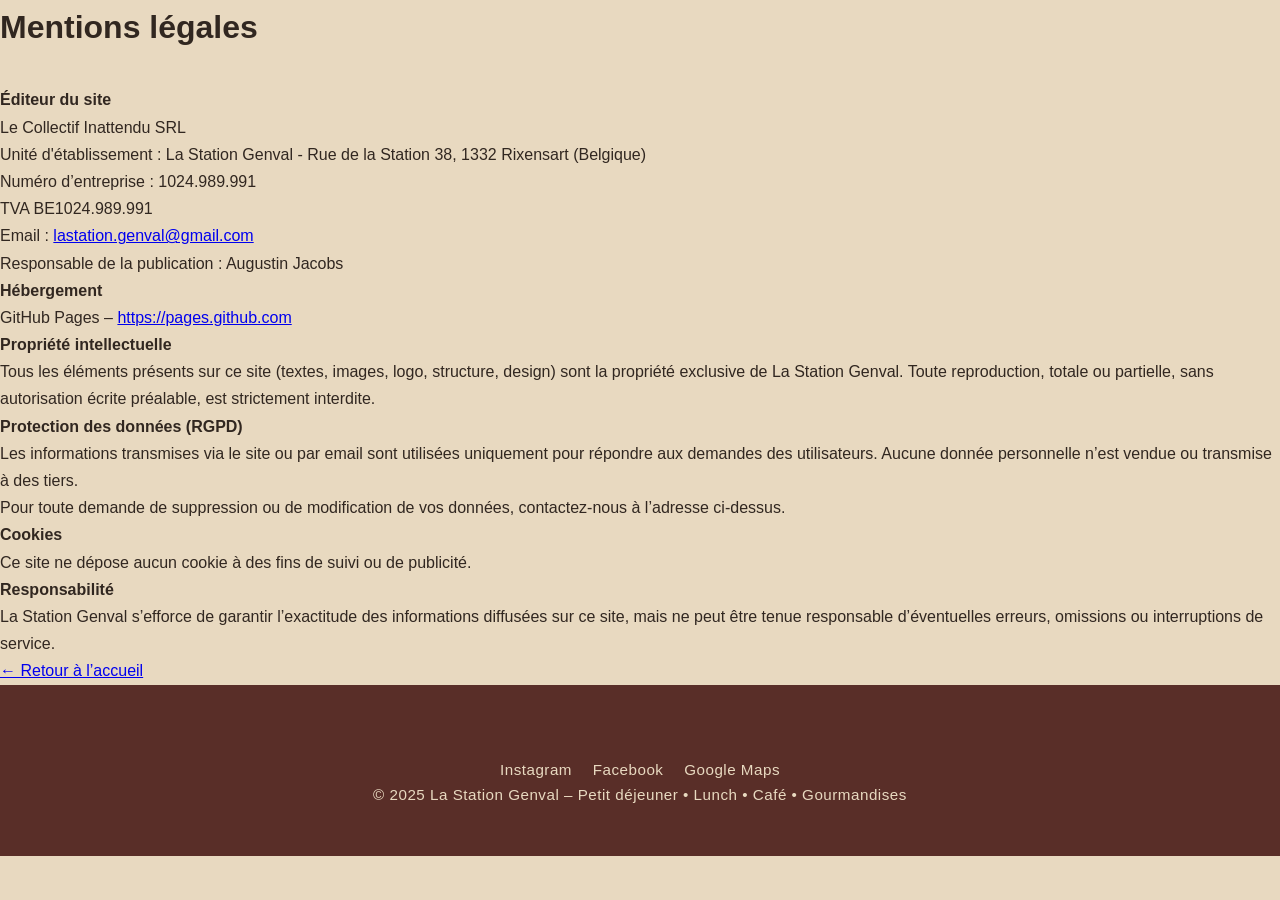
==== mentions-legales.html @ 5e0963c7 "Add files via upload" ====
<!DOCTYPE html>
<html lang="fr">
<head>
  <meta charset="UTF-8">
  <meta name="viewport" content="width=device-width, initial-scale=1.0">
  <title>Mentions légales – La Station Genval</title>
  <link rel="stylesheet" href="style.css">
  <script>
    document.addEventListener("DOMContentLoaded", () => {
      document.body.classList.add("fade-in");
    });
  </script>
</head>
<body class="fade-transition">

  <main class="container">
    <h1>Mentions légales</h1>

    <div style="margin-top: 2rem;"></div>

    <p class="text">
      <strong>Éditeur du site</strong><br>
      Le Collectif Inattendu SRL<br>
      Unité d'établissement : La Station Genval - Rue de la Station 38, 1332 Rixensart (Belgique)<br>
      Numéro d’entreprise : 1024.989.991<br>
      TVA BE1024.989.991<br>
      Email : <a href="mailto:lastation.genval@gmail.com">lastation.genval@gmail.com</a><br>
      Responsable de la publication : Augustin Jacobs
    </p>

    <p class="text">
      <strong>Hébergement</strong><br>
      GitHub Pages – <a href="https://pages.github.com" target="_blank">https://pages.github.com</a>
    </p>

    <p class="text">
      <strong>Propriété intellectuelle</strong><br>
      Tous les éléments présents sur ce site (textes, images, logo, structure, design)
      sont la propriété exclusive de La Station Genval. Toute reproduction, totale ou partielle,
      sans autorisation écrite préalable, est strictement interdite.
    </p>

    <p class="text">
      <strong>Protection des données (RGPD)</strong><br>
      Les informations transmises via le site ou par email sont utilisées uniquement
      pour répondre aux demandes des utilisateurs. Aucune donnée personnelle n’est
      vendue ou transmise à des tiers.<br>
      Pour toute demande de suppression ou de modification de vos données,
      contactez-nous à l’adresse ci-dessus.
    </p>

    <p class="text">
      <strong>Cookies</strong><br>
      Ce site ne dépose aucun cookie à des fins de suivi ou de publicité.
    </p>

    <p class="text">
      <strong>Responsabilité</strong><br>
      La Station Genval s’efforce de garantir l’exactitude des informations diffusées sur ce site,
      mais ne peut être tenue responsable d’éventuelles erreurs, omissions ou interruptions de service.
    </p>

    <a href="index.html" class="link">← Retour à l’accueil</a>
  </main>

  <footer>
    <div class="socials">
      <a href="https://www.instagram.com/lastation.genval" target="_blank">Instagram</a>
      <a href="https://www.facebook.com/profile.php?id=61577733796335" target="_blank">Facebook</a>
      <a href="https://maps.app.goo.gl/yA7gUDZw3Ps3B1wK8" target="_blank">Google Maps</a>
    </div>
    <p class="footer-text">
      © 2025 La Station Genval – Petit déjeuner • Lunch • Café • Gourmandises
    </p>
  </footer>

</body>
</html>
---- style.css ----
:root {
  --beige: #E8D9C0;
  --rouge-brique: #C3534B;
  --brun-cafe: #592E28;
  --brun-profond: #312720;
  --vert-olive: #A6AA90;
  --blanc: #FFFFFF;
}

/* RESET */
* { margin: 0; padding: 0; box-sizing: border-box; }

body {
  font-family: "Poppins", sans-serif;
  background: var(--beige);
  color: var(--brun-profond);
  line-height: 1.7;
  overflow-x: hidden;
}

/* =========================
   NAVIGATION STICKY
========================= */
header nav {
  background-color: var(--blanc);
  position: sticky;
  top: 0;
  z-index: 1000;
  display: flex;
  justify-content: center;
  gap: 2rem;
  padding: 1rem 0;
  box-shadow: 0 2px 5px rgba(0,0,0,0.1);
  font-weight: 500;
}

header nav a {
  color: var(--brun-profond);
  text-decoration: none;
  transition: color 0.3s ease;
}

header nav a:hover {
  color: var(--rouge-brique);
}

/* =========================
   HERO
========================= */
.hero {
  height: 100vh;
  background: url("./images/photo1.jpg") center/cover no-repeat;
  display: flex;
  justify-content: center;
  align-items: center;
  text-align: center;
  position: relative;
}

.hero::after {
  content: "";
  position: absolute;
  inset: 0;
  background: rgba(49, 39, 32, 0.4);
}

.hero-content {
  position: relative;
  z-index: 2;
  color: var(--blanc);
  animation: fadeIn 1.8s ease;
}

.hero .logo {
  width: 200px;
  margin-bottom: 1rem;
}

.hero h1 {
  font-family: "Playfair Display", serif;
  font-size: 3rem;
  margin-bottom: 0.5rem;
}

.hero p {
  font-size: 1.2rem;
  margin-bottom: 1.5rem;
}

.btn, .btn-outline {
  display: inline-block;
  padding: 0.8rem 1.8rem;
  border-radius: 30px;
  font-weight: 600;
  transition: all 0.3s ease;
  text-decoration: none;
}

.btn {
  background-color: var(--rouge-brique);
  color: var(--blanc);
}

.btn:hover {
  background-color: var(--brun-cafe);
}

.btn-outline {
  color: var(--brun-cafe);
  border: 2px solid var(--brun-cafe);
}

.btn-outline:hover {
  background-color: var(--brun-cafe);
  color: var(--blanc);
}

/* =========================
   SECTIONS GÉNÉRALES
========================= */
section {
  padding: 5rem 2rem;
  text-align: center;
}

.about h2, .menu h2, .contact h2 {
  font-family: "Playfair Display", serif;
  font-size: 2rem;
  color: var(--brun-cafe);
  margin-bottom: 1rem;
}

.about p {
  max-width: 700px;
  margin: 0 auto;
  font-size: 1.1rem;
}

/* =========================
   MENU SECTION
========================= */
.menu-grid {
  display: grid;
  grid-template-columns: repeat(auto-fit, minmax(250px, 1fr));
  gap: 2rem;
  margin: 3rem 0;
}

.menu-item {
  background-color: var(--blanc);
  padding: 2rem;
  border-radius: 16px;
  box-shadow: 0 4px 10px rgba(0,0,0,0.06);
  transition: transform 0.3s ease;
}

.menu-item:hover {
  transform: translateY(-6px);
}

/* =========================
   CONTACT
========================= */
.contact p {
  margin: 0.5rem 0;
}

.contact a {
  color: var(--rouge-brique);
  font-weight: 500;
}

/* =========================
   FOOTER + GOOGLE MAP
========================= */
footer {
  background-color: var(--brun-cafe);
  color: var(--beige);
  text-align: center;
  padding: 3rem 1rem;
  font-size: 0.95rem;
  letter-spacing: 0.5px;
}

footer h2 {
  font-family: "Playfair Display", serif;
  font-size: 1.8rem;
  color: var(--beige);
  margin-bottom: 0.8rem;
}

footer iframe {
  border-radius: 12px;
  margin-top: 1rem;
  box-shadow: 0 4px 15px rgba(0,0,0,0.15);
}

footer .socials {
  margin-top: 1.5rem;
}

footer .socials a {
  color: var(--beige);
  text-decoration: none;
  margin: 0 0.5rem;
  font-weight: 500;
  transition: color 0.3s ease;
}

footer .socials a:hover {
  color: var(--vert-olive);
}

footer a.footer-link {
  color: var(--vert-olive);
  text-decoration: none;
}

footer a.footer-link:hover {
  text-decoration: underline;
}

/* =========================
   RESPONSIVE
========================= */
@media (max-width: 768px) {
  .hero h1 { font-size: 2.2rem; }
  .hero p { font-size: 1rem; }
  header nav { flex-wrap: wrap; gap: 1rem; }
}

/* =========================
   ANIMATIONS
========================= */
@keyframes fadeIn {
  from { opacity: 0; transform: translateY(20px); }
  to { opacity: 1; transform: translateY(0); }
}
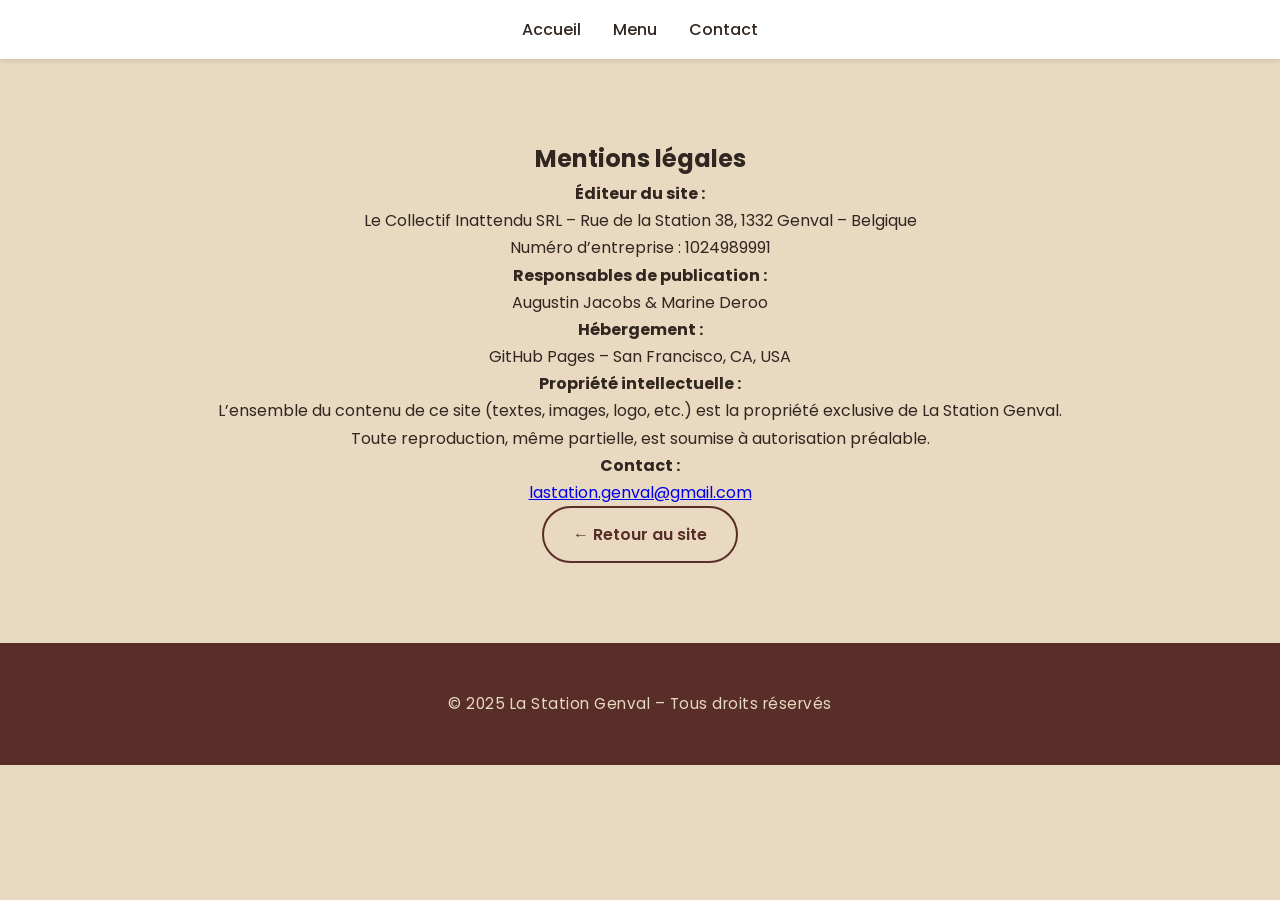
==== commit 89bd869b: "Update mentions-legales.html" ====
--- a/mentions-legales.html
+++ b/mentions-legales.html
@@ -1,78 +1,46 @@
 <!DOCTYPE html>
 <html lang="fr">
 <head>
-  <meta charset="UTF-8">
-  <meta name="viewport" content="width=device-width, initial-scale=1.0">
+  <meta charset="UTF-8" />
+  <meta name="viewport" content="width=device-width, initial-scale=1.0" />
   <title>Mentions légales – La Station Genval</title>
-  <link rel="stylesheet" href="style.css">
-  <script>
-    document.addEventListener("DOMContentLoaded", () => {
-      document.body.classList.add("fade-in");
-    });
-  </script>
+  <link rel="stylesheet" href="style.css" />
+  <link href="https://fonts.googleapis.com/css2?family=Playfair+Display:wght@400;600&family=Poppins:wght@300;400;500;600&display=swap" rel="stylesheet">
 </head>
-<body class="fade-transition">
 
-  <main class="container">
+<body>
+  <header class="main-header">
+    <nav class="navbar">
+      <a href="index.html#accueil" class="nav-link">Accueil</a>
+      <a href="index.html#menu" class="nav-link">Menu</a>
+      <a href="index.html#contact" class="nav-link">Contact</a>
+    </nav>
+  </header>
+
+  <section class="mentions">
     <h1>Mentions légales</h1>
+    <p><strong>Éditeur du site :</strong><br>
+    Le Collectif Inattendu SRL – Rue de la Station 38, 1332 Genval – Belgique<br>
+    Numéro d’entreprise : 1024989991</p>
 
-    <div style="margin-top: 2rem;"></div>
+    <p><strong>Responsables de publication :</strong><br>
+    Augustin Jacobs & Marine Deroo</p>
 
-    <p class="text">
-      <strong>Éditeur du site</strong><br>
-      Le Collectif Inattendu SRL<br>
-      Unité d'établissement : La Station Genval - Rue de la Station 38, 1332 Rixensart (Belgique)<br>
-      Numéro d’entreprise : 1024.989.991<br>
-      TVA BE1024.989.991<br>
-      Email : <a href="mailto:lastation.genval@gmail.com">lastation.genval@gmail.com</a><br>
-      Responsable de la publication : Augustin Jacobs
-    </p>
+    <p><strong>Hébergement :</strong><br>
+    GitHub Pages – San Francisco, CA, USA</p>
 
-    <p class="text">
-      <strong>Hébergement</strong><br>
-      GitHub Pages – <a href="https://pages.github.com" target="_blank">https://pages.github.com</a>
-    </p>
+    <p><strong>Propriété intellectuelle :</strong><br>
+    L’ensemble du contenu de ce site (textes, images, logo, etc.) est la propriété exclusive de La Station Genval.<br>
+    Toute reproduction, même partielle, est soumise à autorisation préalable.</p>
 
-    <p class="text">
-      <strong>Propriété intellectuelle</strong><br>
-      Tous les éléments présents sur ce site (textes, images, logo, structure, design)
-      sont la propriété exclusive de La Station Genval. Toute reproduction, totale ou partielle,
-      sans autorisation écrite préalable, est strictement interdite.
-    </p>
+    <p><strong>Contact :</strong><br>
+    <a href="mailto:lastation.genval@gmail.com">lastation.genval@gmail.com</a></p>
 
-    <p class="text">
-      <strong>Protection des données (RGPD)</strong><br>
-      Les informations transmises via le site ou par email sont utilisées uniquement
-      pour répondre aux demandes des utilisateurs. Aucune donnée personnelle n’est
-      vendue ou transmise à des tiers.<br>
-      Pour toute demande de suppression ou de modification de vos données,
-      contactez-nous à l’adresse ci-dessus.
-    </p>
-
-    <p class="text">
-      <strong>Cookies</strong><br>
-      Ce site ne dépose aucun cookie à des fins de suivi ou de publicité.
-    </p>
-
-    <p class="text">
-      <strong>Responsabilité</strong><br>
-      La Station Genval s’efforce de garantir l’exactitude des informations diffusées sur ce site,
-      mais ne peut être tenue responsable d’éventuelles erreurs, omissions ou interruptions de service.
-    </p>
-
-    <a href="index.html" class="link">← Retour à l’accueil</a>
-  </main>
+    <a href="index.html" class="btn-outline">← Retour au site</a>
+  </section>
 
   <footer>
-    <div class="socials">
-      <a href="https://www.instagram.com/lastation.genval" target="_blank">Instagram</a>
-      <a href="https://www.facebook.com/profile.php?id=61577733796335" target="_blank">Facebook</a>
-      <a href="https://maps.app.goo.gl/yA7gUDZw3Ps3B1wK8" target="_blank">Google Maps</a>
-    </div>
-    <p class="footer-text">
-      © 2025 La Station Genval – Petit déjeuner • Lunch • Café • Gourmandises
-    </p>
+    <p class="footer-text">© 2025 La Station Genval – Tous droits réservés</p>
   </footer>
-
 </body>
-</html>+</html>
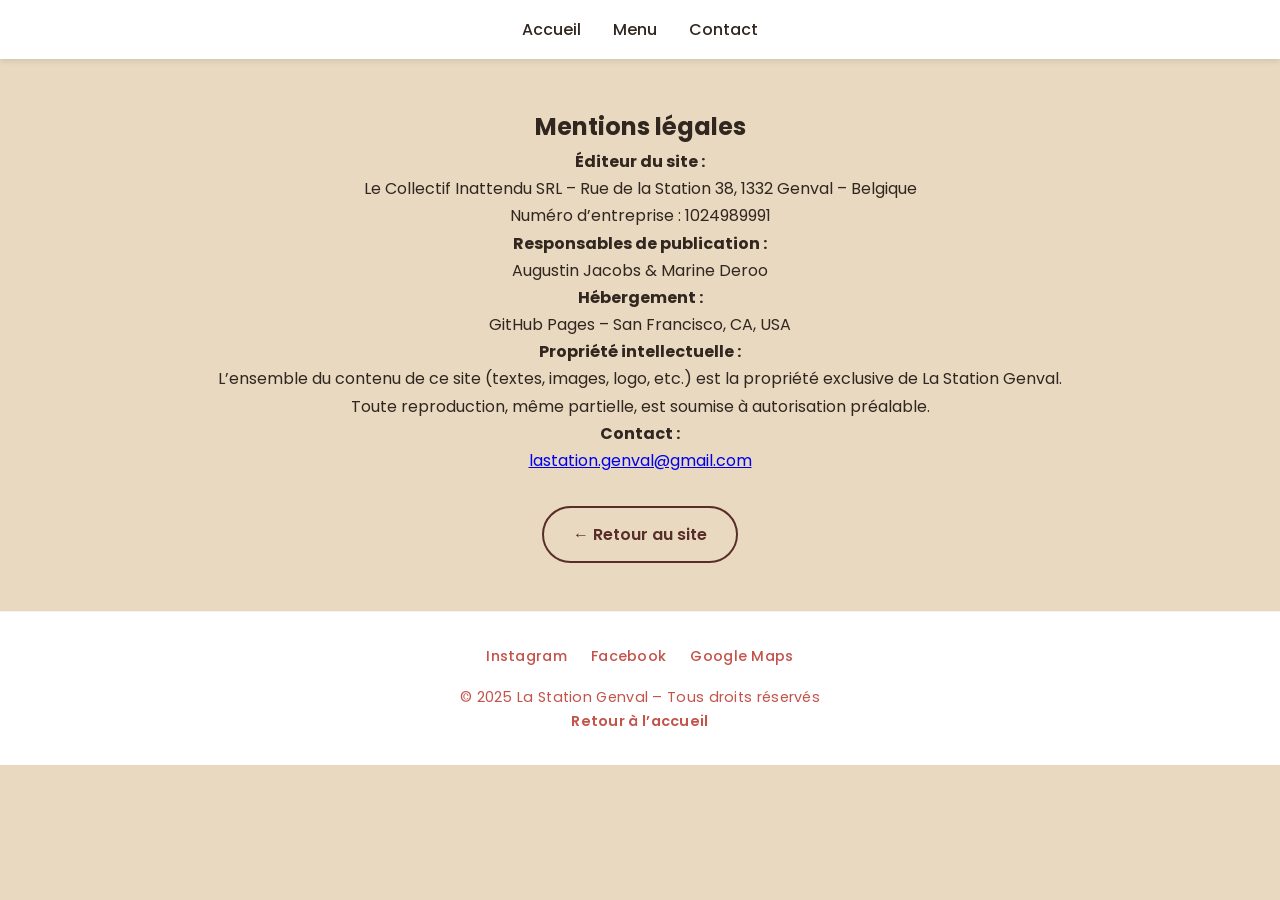
==== commit 04ba39da: "Update mentions-legales.html" ====
--- a/mentions-legales.html
+++ b/mentions-legales.html
@@ -9,6 +9,7 @@
 </head>
 
 <body>
+  <!-- HEADER / MENU STICKY -->
   <header class="main-header">
     <nav class="navbar">
       <a href="index.html#accueil" class="nav-link">Accueil</a>
@@ -17,30 +18,46 @@
     </nav>
   </header>
 
+  <!-- SECTION MENTIONS -->
   <section class="mentions">
     <h1>Mentions légales</h1>
+
     <p><strong>Éditeur du site :</strong><br>
-    Le Collectif Inattendu SRL – Rue de la Station 38, 1332 Genval – Belgique<br>
-    Numéro d’entreprise : 1024989991</p>
+      Le Collectif Inattendu SRL – Rue de la Station 38, 1332 Genval – Belgique<br>
+      Numéro d’entreprise : 1024989991
+    </p>
 
     <p><strong>Responsables de publication :</strong><br>
-    Augustin Jacobs & Marine Deroo</p>
+      Augustin Jacobs & Marine Deroo
+    </p>
 
     <p><strong>Hébergement :</strong><br>
-    GitHub Pages – San Francisco, CA, USA</p>
+      GitHub Pages – San Francisco, CA, USA
+    </p>
 
     <p><strong>Propriété intellectuelle :</strong><br>
-    L’ensemble du contenu de ce site (textes, images, logo, etc.) est la propriété exclusive de La Station Genval.<br>
-    Toute reproduction, même partielle, est soumise à autorisation préalable.</p>
+      L’ensemble du contenu de ce site (textes, images, logo, etc.) est la propriété exclusive de La Station Genval.<br>
+      Toute reproduction, même partielle, est soumise à autorisation préalable.
+    </p>
 
     <p><strong>Contact :</strong><br>
-    <a href="mailto:lastation.genval@gmail.com">lastation.genval@gmail.com</a></p>
+      <a href="mailto:lastation.genval@gmail.com">lastation.genval@gmail.com</a>
+    </p>
 
-    <a href="index.html" class="btn-outline">← Retour au site</a>
+    <a href="index.html" class="btn-outline" style="margin-top:2rem;">← Retour au site</a>
   </section>
 
+  <!-- FOOTER -->
   <footer>
-    <p class="footer-text">© 2025 La Station Genval – Tous droits réservés</p>
+    <div class="socials">
+      <a href="https://www.instagram.com/lastation.genval" target="_blank">Instagram</a>
+      <a href="https://www.facebook.com/profile.php?id=61577733796335" target="_blank">Facebook</a>
+      <a href="https://maps.app.goo.gl/yA7gUDZw3Ps3B1wK8" target="_blank">Google Maps</a>
+    </div>
+    <p class="footer-text">
+      © 2025 La Station Genval – Tous droits réservés<br>
+      <a href="index.html#accueil" class="footer-link">Retour à l’accueil</a>
+    </p>
   </footer>
 </body>
 </html>
--- a/style.css
+++ b/style.css
@@ -10,6 +10,10 @@
 /* RESET */
 * { margin: 0; padding: 0; box-sizing: border-box; }
 
+html {
+  scroll-behavior: smooth;
+}
+
 body {
   font-family: "Poppins", sans-serif;
   background: var(--beige);
@@ -18,82 +22,105 @@
   overflow-x: hidden;
 }
 
-/* =========================
-   NAVIGATION STICKY
-========================= */
-header nav {
-  background-color: var(--blanc);
+/* HEADER STICKY */
+.main-header {
   position: sticky;
   top: 0;
+  background-color: var(--blanc);
+  box-shadow: 0 2px 6px rgba(0,0,0,0.1);
   z-index: 1000;
+}
+
+.navbar {
   display: flex;
   justify-content: center;
   gap: 2rem;
-  padding: 1rem 0;
-  box-shadow: 0 2px 5px rgba(0,0,0,0.1);
+  padding: 1rem 0.5rem;
   font-weight: 500;
 }
 
-header nav a {
+.nav-link {
   color: var(--brun-profond);
   text-decoration: none;
+  position: relative;
   transition: color 0.3s ease;
 }
 
-header nav a:hover {
-  color: var(--rouge-brique);
-}
-
-/* =========================
-   HERO
-========================= */
+.nav-link::after {
+  content: "";
+  position: absolute;
+  bottom: -3px;
+  left: 0;
+  width: 0%;
+  height: 2px;
+  background-color: var(--rouge-brique);
+  transition: width 0.3s ease;
+}
+
+.nav-link:hover::after {
+  width: 100%;
+}
+
+.nav-link:hover,
+.nav-link:focus {
+  color: var(--rouge-brique);
+}
+
+/* HERO */
 .hero {
   height: 100vh;
   background: url("./images/photo1.jpg") center/cover no-repeat;
   display: flex;
   justify-content: center;
   align-items: center;
+  position: relative;
   text-align: center;
-  position: relative;
-}
-
-.hero::after {
-  content: "";
+}
+
+.hero-overlay {
   position: absolute;
   inset: 0;
-  background: rgba(49, 39, 32, 0.4);
+  background: rgba(49, 39, 32, 0.55);
 }
 
 .hero-content {
   position: relative;
   z-index: 2;
   color: var(--blanc);
-  animation: fadeIn 1.8s ease;
-}
-
-.hero .logo {
-  width: 200px;
+  animation: fadeIn 1.5s ease;
+}
+
+.logo {
+  width: 180px;
   margin-bottom: 1rem;
 }
 
 .hero h1 {
   font-family: "Playfair Display", serif;
-  font-size: 3rem;
+  font-size: 3.2rem;
   margin-bottom: 0.5rem;
 }
 
 .hero p {
-  font-size: 1.2rem;
-  margin-bottom: 1.5rem;
-}
-
-.btn, .btn-outline {
+  font-size: 1.1rem;
+  margin-bottom: 1rem;
+}
+
+.hero-buttons {
+  display: flex;
+  justify-content: center;
+  gap: 1rem;
+  flex-wrap: wrap;
+}
+
+.btn, .btn-outline, .btn-map {
   display: inline-block;
   padding: 0.8rem 1.8rem;
   border-radius: 30px;
   font-weight: 600;
   transition: all 0.3s ease;
   text-decoration: none;
+  font-size: 1rem;
 }
 
 .btn {
@@ -101,9 +128,7 @@
   color: var(--blanc);
 }
 
-.btn:hover {
-  background-color: var(--brun-cafe);
-}
+.btn:hover { background-color: var(--brun-cafe); }
 
 .btn-outline {
   color: var(--brun-cafe);
@@ -115,19 +140,42 @@
   color: var(--blanc);
 }
 
-/* =========================
-   SECTIONS GÉNÉRALES
-========================= */
+.btn-map {
+  margin-top: 1rem;
+  background-color: var(--rouge-brique);
+  color: var(--blanc);
+}
+
+.btn-map:hover {
+  background-color: var(--brun-cafe);
+}
+
+/* SECTIONS */
 section {
-  padding: 5rem 2rem;
+  padding: 3rem 2rem;
   text-align: center;
 }
 
-.about h2, .menu h2, .contact h2 {
+.about {
+  padding-bottom: 2rem;
+}
+
+.menu {
+  padding-top: 2rem;
+  padding-bottom: 1.8rem;
+}
+
+/* Contact & Accès : espacement réduit */
+.contact {
+  padding-top: 1.5rem;
+  padding-bottom: 1.5rem;
+}
+
+h2 {
   font-family: "Playfair Display", serif;
   font-size: 2rem;
   color: var(--brun-cafe);
-  margin-bottom: 1rem;
+  margin-bottom: 1.2rem;
 }
 
 .about p {
@@ -136,103 +184,84 @@
   font-size: 1.1rem;
 }
 
-/* =========================
-   MENU SECTION
-========================= */
-.menu-grid {
-  display: grid;
-  grid-template-columns: repeat(auto-fit, minmax(250px, 1fr));
-  gap: 2rem;
-  margin: 3rem 0;
-}
-
-.menu-item {
+/* CONTACT */
+.contact p { margin: 0.5rem 0; }
+
+.contact a {
+  color: var(--rouge-brique);
+  font-weight: 500;
+  transition: opacity 0.3s ease;
+}
+
+.contact a:hover {
+  opacity: 0.8;
+}
+
+/* MAP */
+.map iframe {
+  box-shadow: 0 5px 15px rgba(0,0,0,0.15);
+  border-radius: 10px;
+}
+
+/* --- FOOTER --- */
+footer {
   background-color: var(--blanc);
-  padding: 2rem;
-  border-radius: 16px;
-  box-shadow: 0 4px 10px rgba(0,0,0,0.06);
-  transition: transform 0.3s ease;
-}
-
-.menu-item:hover {
-  transform: translateY(-6px);
-}
-
-/* =========================
-   CONTACT
-========================= */
-.contact p {
-  margin: 0.5rem 0;
-}
-
-.contact a {
-  color: var(--rouge-brique);
+  color: var(--rouge-brique);
+  text-align: center;
+  padding: 2rem 1rem;
+  font-size: 0.9rem;
+  letter-spacing: 0.3px;
+  border-top: 1px solid rgba(0,0,0,0.05);
+}
+
+footer a {
+  color: var(--rouge-brique);
+  text-decoration: none;
+  position: relative;
+  transition: all 0.3s ease;
   font-weight: 500;
 }
 
-/* =========================
-   FOOTER + GOOGLE MAP
-========================= */
-footer {
-  background-color: var(--brun-cafe);
-  color: var(--beige);
-  text-align: center;
-  padding: 3rem 1rem;
-  font-size: 0.95rem;
-  letter-spacing: 0.5px;
-}
-
-footer h2 {
-  font-family: "Playfair Display", serif;
-  font-size: 1.8rem;
-  color: var(--beige);
-  margin-bottom: 0.8rem;
-}
-
-footer iframe {
-  border-radius: 12px;
-  margin-top: 1rem;
-  box-shadow: 0 4px 15px rgba(0,0,0,0.15);
-}
-
-footer .socials {
-  margin-top: 1.5rem;
-}
-
-footer .socials a {
-  color: var(--beige);
-  text-decoration: none;
-  margin: 0 0.5rem;
-  font-weight: 500;
-  transition: color 0.3s ease;
-}
-
-footer .socials a:hover {
-  color: var(--vert-olive);
-}
-
-footer a.footer-link {
-  color: var(--vert-olive);
-  text-decoration: none;
-}
-
-footer a.footer-link:hover {
-  text-decoration: underline;
-}
-
-/* =========================
-   RESPONSIVE
-========================= */
-@media (max-width: 768px) {
-  .hero h1 { font-size: 2.2rem; }
-  .hero p { font-size: 1rem; }
-  header nav { flex-wrap: wrap; gap: 1rem; }
-}
-
-/* =========================
-   ANIMATIONS
-========================= */
+footer a::after {
+  content: "";
+  position: absolute;
+  bottom: -2px;
+  left: 0;
+  width: 0%;
+  height: 2px;
+  background-color: var(--rouge-brique);
+  transition: width 0.3s ease;
+}
+
+footer a:hover::after {
+  width: 100%;
+}
+
+.socials {
+  margin-bottom: 1rem;
+  display: flex;
+  justify-content: center;
+  gap: 1.5rem;
+}
+
+.footer-link {
+  font-weight: 600;
+}
+
+/* ANIMATION */
 @keyframes fadeIn {
   from { opacity: 0; transform: translateY(20px); }
   to { opacity: 1; transform: translateY(0); }
 }
+
+/* RESPONSIVE */
+@media (max-width: 768px) {
+  .hero h1 { font-size: 2.2rem; }
+  section { padding: 2.5rem 1.5rem; }
+  .navbar { gap: 1rem; }
+  footer { font-size: 0.85rem; }
+  .contact {
+    padding-top: 1rem;
+    padding-bottom: 1rem;
+  }
+}
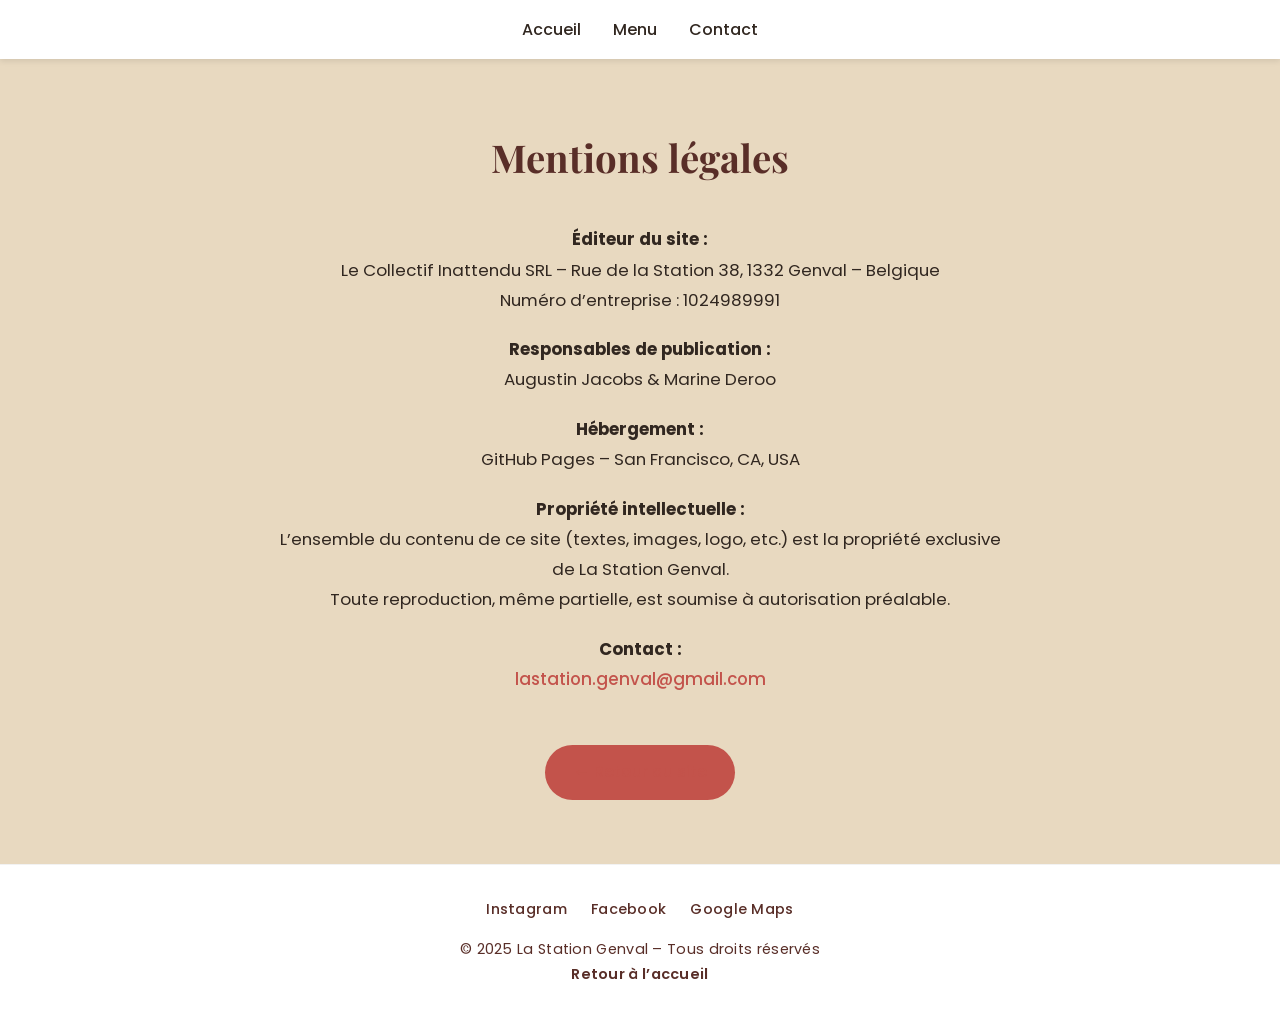
==== commit 27cab7fa: "Update mentions-legales.html" ====
--- a/mentions-legales.html
+++ b/mentions-legales.html
@@ -44,11 +44,12 @@
       <a href="mailto:lastation.genval@gmail.com">lastation.genval@gmail.com</a>
     </p>
 
-    <a href="index.html" class="btn-outline" style="margin-top:2rem;">← Retour au site</a>
+    <!-- Bouton retour -->
+    <a href="index.html" class="btn" style="margin-top: 2rem;">← Retour au site</a>
   </section>
 
-  <!-- FOOTER -->
-  <footer>
+  <!-- FOOTER (identique à la page d’accueil) -->
+  <footer class="site-footer">
     <div class="socials">
       <a href="https://www.instagram.com/lastation.genval" target="_blank">Instagram</a>
       <a href="https://www.facebook.com/profile.php?id=61577733796335" target="_blank">Facebook</a>
--- a/style.css
+++ b/style.css
@@ -203,10 +203,56 @@
   border-radius: 10px;
 }
 
+/* --- SECTION MENTIONS --- */
+.mentions {
+  background-color: var(--beige);
+  color: var(--brun-profond);
+  padding: 4rem 2rem;
+  text-align: center;
+  max-width: 800px;
+  margin: 0 auto;
+  line-height: 1.8;
+  animation: fadeIn 1.2s ease;
+}
+
+.mentions h1 {
+  font-family: "Playfair Display", serif;
+  font-size: 2.4rem;
+  color: var(--brun-cafe);
+  margin-bottom: 2rem;
+}
+
+.mentions p {
+  margin-bottom: 1.2rem;
+  font-size: 1.05rem;
+}
+
+.mentions a {
+  color: var(--rouge-brique);
+  font-weight: 500;
+  text-decoration: none;
+  position: relative;
+}
+
+.mentions a::after {
+  content: "";
+  position: absolute;
+  bottom: -2px;
+  left: 0;
+  width: 0%;
+  height: 2px;
+  background-color: var(--rouge-brique);
+  transition: width 0.3s ease;
+}
+
+.mentions a:hover::after {
+  width: 100%;
+}
+
 /* --- FOOTER --- */
 footer {
   background-color: var(--blanc);
-  color: var(--rouge-brique);
+  color: var(--brun-cafe);
   text-align: center;
   padding: 2rem 1rem;
   font-size: 0.9rem;
@@ -214,8 +260,13 @@
   border-top: 1px solid rgba(0,0,0,0.05);
 }
 
+footer p, 
+footer .footer-text {
+  color: var(--brun-cafe);
+}
+
 footer a {
-  color: var(--rouge-brique);
+  color: var(--brun-cafe);
   text-decoration: none;
   position: relative;
   transition: all 0.3s ease;
@@ -231,6 +282,10 @@
   height: 2px;
   background-color: var(--rouge-brique);
   transition: width 0.3s ease;
+}
+
+footer a:hover {
+  color: var(--rouge-brique);
 }
 
 footer a:hover::after {
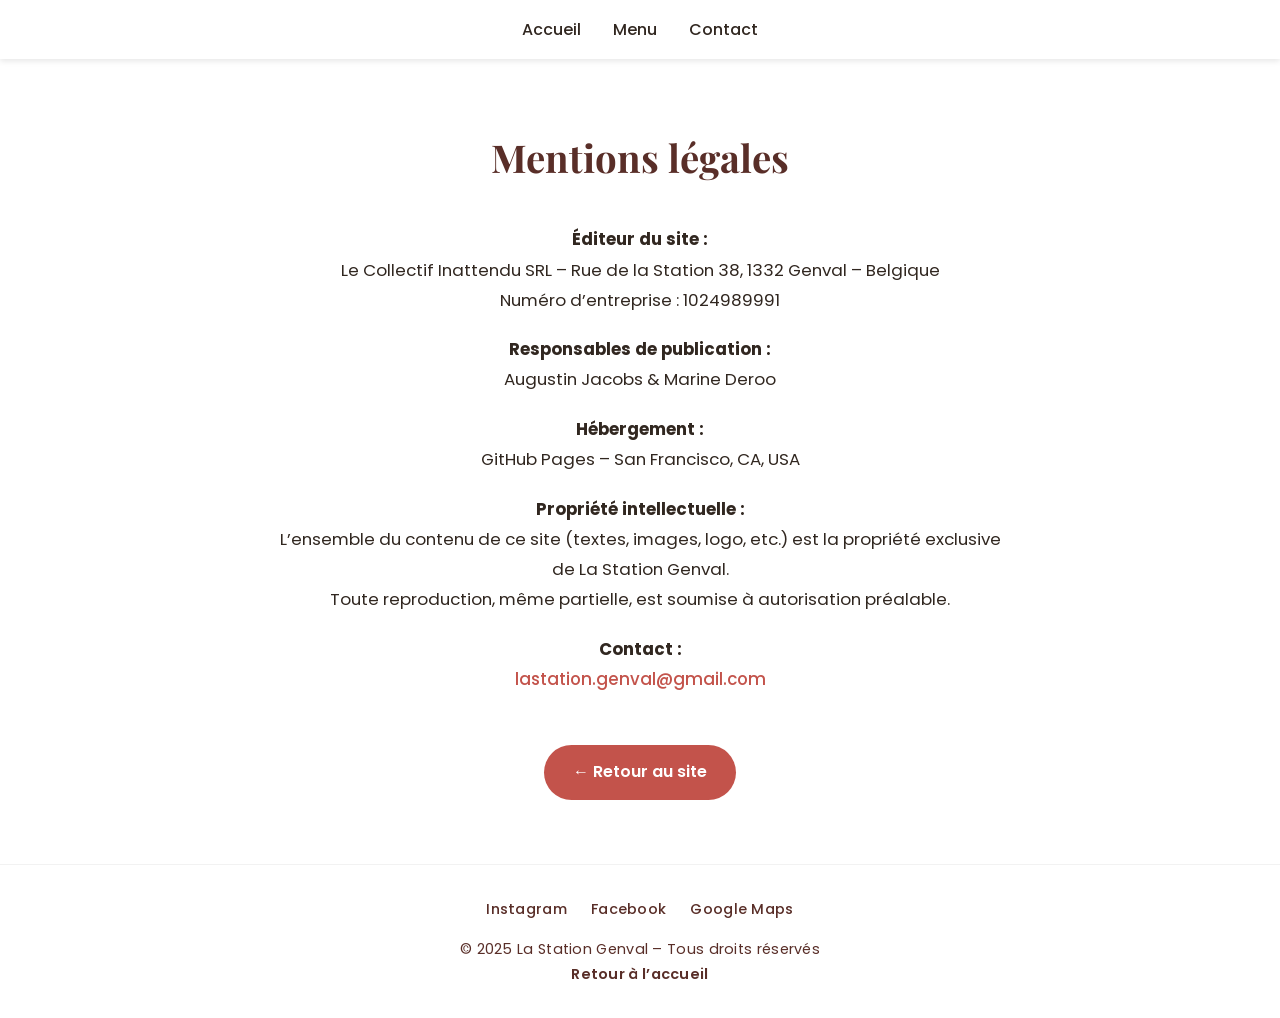
==== commit b57f5529: "Optimisation SEO + ajout manifest.json + service worker + robots.txt + sitemap.xml" ====
--- a/mentions-legales.html
+++ b/mentions-legales.html
@@ -3,9 +3,54 @@
 <head>
   <meta charset="UTF-8" />
   <meta name="viewport" content="width=device-width, initial-scale=1.0" />
+
+  <!-- SEO -->
   <title>Mentions légales – La Station Genval</title>
+  <meta name="description" content="Mentions légales de La Station Genval – informations sur l’éditeur, la responsabilité de publication et la propriété intellectuelle." />
+
+  <!-- Open Graph -->
+  <meta property="og:title" content="Mentions légales – La Station Genval" />
+  <meta property="og:description" content="Consultez les mentions légales de La Station Genval : éditeur, hébergement, contact et droits de propriété intellectuelle." />
+  <meta property="og:image" content="https://github.com/Gustomucho/lastation-genval/blob/main/images/photo3.jpg?raw=true" />
+  <meta property="og:url" content="https://github.com/Gustomucho/lastation-genval/mentions-legales.html" />
+  <meta property="og:type" content="article" />
+
+  <!-- Twitter Card -->
+  <meta name="twitter:card" content="summary_large_image" />
+  <meta name="twitter:title" content="Mentions légales – La Station Genval" />
+  <meta name="twitter:description" content="Consultez les mentions légales de La Station Genval : éditeur, hébergement, contact et droits de propriété intellectuelle." />
+  <meta name="twitter:image" content="https://github.com/Gustomucho/lastation-genval/blob/main/images/photo3.jpg?raw=true" />
+
+  <!-- Favicon -->
+  <link rel="icon" type="image/png" href="./images/favicon.png">
+
+  <!-- Styles -->
   <link rel="stylesheet" href="style.css" />
   <link href="https://fonts.googleapis.com/css2?family=Playfair+Display:wght@400;600&family=Poppins:wght@300;400;500;600&display=swap" rel="stylesheet">
+
+  <!-- Données structurées JSON-LD -->
+  <script type="application/ld+json">
+  {
+    "@context": "https://schema.org",
+    "@type": "WebPage",
+    "name": "Mentions légales – La Station Genval",
+    "description": "Mentions légales officielles de La Station Genval, café convivial à Genval.",
+    "publisher": {
+      "@type": "Organization",
+      "name": "Le Collectif Inattendu SRL",
+      "address": {
+        "@type": "PostalAddress",
+        "streetAddress": "Rue de la Station 38",
+        "addressLocality": "Genval",
+        "postalCode": "1332",
+        "addressCountry": "BE"
+      },
+      "telephone": "+32470211481",
+      "email": "lastation.genval@gmail.com"
+    },
+    "url": "https://github.com/Gustomucho/lastation-genval/mentions-legales.html"
+  }
+  </script>
 </head>
 
 <body>
@@ -13,13 +58,13 @@
   <header class="main-header">
     <nav class="navbar">
       <a href="index.html#accueil" class="nav-link">Accueil</a>
-      <a href="index.html#menu" class="nav-link">Menu</a>
+      <a href="menu.html" class="nav-link">Menu</a>
       <a href="index.html#contact" class="nav-link">Contact</a>
     </nav>
   </header>
 
   <!-- SECTION MENTIONS -->
-  <section class="mentions">
+  <main class="mentions">
     <h1>Mentions légales</h1>
 
     <p><strong>Éditeur du site :</strong><br>
@@ -46,14 +91,14 @@
 
     <!-- Bouton retour -->
     <a href="index.html" class="btn" style="margin-top: 2rem;">← Retour au site</a>
-  </section>
+  </main>
 
-  <!-- FOOTER (identique à la page d’accueil) -->
+  <!-- FOOTER -->
   <footer class="site-footer">
     <div class="socials">
-      <a href="https://www.instagram.com/lastation.genval" target="_blank">Instagram</a>
-      <a href="https://www.facebook.com/profile.php?id=61577733796335" target="_blank">Facebook</a>
-      <a href="https://maps.app.goo.gl/yA7gUDZw3Ps3B1wK8" target="_blank">Google Maps</a>
+      <a href="https://www.instagram.com/lastation.genval" target="_blank" rel="noopener noreferrer">Instagram</a>
+      <a href="https://www.facebook.com/profile.php?id=61577733796335" target="_blank" rel="noopener noreferrer">Facebook</a>
+      <a href="https://maps.app.goo.gl/yA7gUDZw3Ps3B1wK8" target="_blank" rel="noopener noreferrer">Google Maps</a>
     </div>
     <p class="footer-text">
       © 2025 La Station Genval – Tous droits réservés<br>
@@ -61,4 +106,4 @@
     </p>
   </footer>
 </body>
-</html>
+</html>
--- a/style.css
+++ b/style.css
@@ -8,7 +8,11 @@
 }
 
 /* RESET */
-* { margin: 0; padding: 0; box-sizing: border-box; }
+* {
+  margin: 0;
+  padding: 0;
+  box-sizing: border-box;
+}
 
 html {
   scroll-behavior: smooth;
@@ -16,7 +20,7 @@
 
 body {
   font-family: "Poppins", sans-serif;
-  background: var(--beige);
+  background: var(--blanc);
   color: var(--brun-profond);
   line-height: 1.7;
   overflow-x: hidden;
@@ -80,7 +84,7 @@
 .hero-overlay {
   position: absolute;
   inset: 0;
-  background: rgba(49, 39, 32, 0.55);
+  background: rgba(49, 39, 32, 0.65);
 }
 
 .hero-content {
@@ -91,8 +95,16 @@
 }
 
 .logo {
-  width: 180px;
+  width: 90vw;
+  max-width: 340px;
   margin-bottom: 1rem;
+}
+
+/* Version mobile */
+@media (max-width: 768px) {
+  .logo {
+    width: 180px;
+  }
 }
 
 .hero h1 {
@@ -113,6 +125,7 @@
   flex-wrap: wrap;
 }
 
+/* --- BOUTONS GLOBAUX --- */
 .btn, .btn-outline, .btn-map {
   display: inline-block;
   padding: 0.8rem 1.8rem;
@@ -128,7 +141,10 @@
   color: var(--blanc);
 }
 
-.btn:hover { background-color: var(--brun-cafe); }
+.btn:hover {
+  background-color: var(--brun-cafe);
+  color: var(--blanc);
+}
 
 .btn-outline {
   color: var(--brun-cafe);
@@ -154,6 +170,8 @@
 section {
   padding: 3rem 2rem;
   text-align: center;
+  color: var(--brun-profond);
+  background-color: var(--blanc);
 }
 
 .about {
@@ -185,7 +203,9 @@
 }
 
 /* CONTACT */
-.contact p { margin: 0.5rem 0; }
+.contact p {
+  margin: 0.5rem 0;
+}
 
 .contact a {
   color: var(--rouge-brique);
@@ -205,7 +225,7 @@
 
 /* --- SECTION MENTIONS --- */
 .mentions {
-  background-color: var(--beige);
+  background-color: var(--blanc);
   color: var(--brun-profond);
   padding: 4rem 2rem;
   text-align: center;
@@ -249,8 +269,58 @@
   width: 100%;
 }
 
+/* --- BOUTON RETOUR AU SITE (STYLE IDENTIQUE AUX AUTRES BOUTONS) --- */
+.mentions .btn {
+  background-color: var(--rouge-brique);
+  color: var(--blanc);
+  border: none;
+  border-radius: 30px;
+  padding: 0.8rem 1.8rem;
+  font-weight: 600;
+  font-size: 1rem;
+  text-decoration: none;
+  transition: all 0.3s ease;
+  display: inline-block;
+}
+
+.mentions .btn:hover {
+  background-color: var(--brun-cafe);
+  color: var(--blanc);
+}
+
+/* --- SECTION MENU PDF --- */
+.menu-pdf {
+  background-color: var(--blanc);
+  color: var(--brun-profond);
+  text-align: center;
+  padding: 4rem 2rem;
+  animation: fadeIn 1s ease;
+}
+
+.menu-pdf h1 {
+  font-family: "Playfair Display", serif;
+  font-size: 2.4rem;
+  color: var(--brun-cafe);
+  margin-bottom: 2rem;
+}
+
+.menu-frame {
+  width: 90%;
+  height: 90vh;
+  border: none;
+  box-shadow: 0 4px 15px rgba(0,0,0,0.1);
+  border-radius: 10px;
+}
+
+@media (max-width: 768px) {
+  .menu-frame {
+    width: 100%;
+    height: 75vh;
+  }
+}
+
 /* --- FOOTER --- */
-footer {
+.site-footer {
   background-color: var(--blanc);
   color: var(--brun-cafe);
   text-align: center;
@@ -260,12 +330,12 @@
   border-top: 1px solid rgba(0,0,0,0.05);
 }
 
-footer p, 
-footer .footer-text {
-  color: var(--brun-cafe);
-}
-
-footer a {
+.site-footer p,
+.site-footer .footer-text {
+  color: var(--brun-cafe);
+}
+
+.site-footer a {
   color: var(--brun-cafe);
   text-decoration: none;
   position: relative;
@@ -273,7 +343,7 @@
   font-weight: 500;
 }
 
-footer a::after {
+.site-footer a::after {
   content: "";
   position: absolute;
   bottom: -2px;
@@ -284,39 +354,53 @@
   transition: width 0.3s ease;
 }
 
-footer a:hover {
+.site-footer a:hover {
   color: var(--rouge-brique);
 }
 
-footer a:hover::after {
+.site-footer a:hover::after {
   width: 100%;
 }
 
-.socials {
+.site-footer .socials {
   margin-bottom: 1rem;
   display: flex;
   justify-content: center;
   gap: 1.5rem;
 }
 
-.footer-link {
+.site-footer .footer-link {
   font-weight: 600;
 }
 
 /* ANIMATION */
 @keyframes fadeIn {
-  from { opacity: 0; transform: translateY(20px); }
-  to { opacity: 1; transform: translateY(0); }
+  from {
+    opacity: 0;
+    transform: translateY(20px);
+  }
+  to {
+    opacity: 1;
+    transform: translateY(0);
+  }
 }
 
 /* RESPONSIVE */
 @media (max-width: 768px) {
-  .hero h1 { font-size: 2.2rem; }
-  section { padding: 2.5rem 1.5rem; }
-  .navbar { gap: 1rem; }
-  footer { font-size: 0.85rem; }
+  .hero h1 {
+    font-size: 2.2rem;
+  }
+  section {
+    padding: 2.5rem 1.5rem;
+  }
+  .navbar {
+    gap: 1rem;
+  }
+  .site-footer {
+    font-size: 0.85rem;
+  }
   .contact {
     padding-top: 1rem;
     padding-bottom: 1rem;
   }
-}
+}
